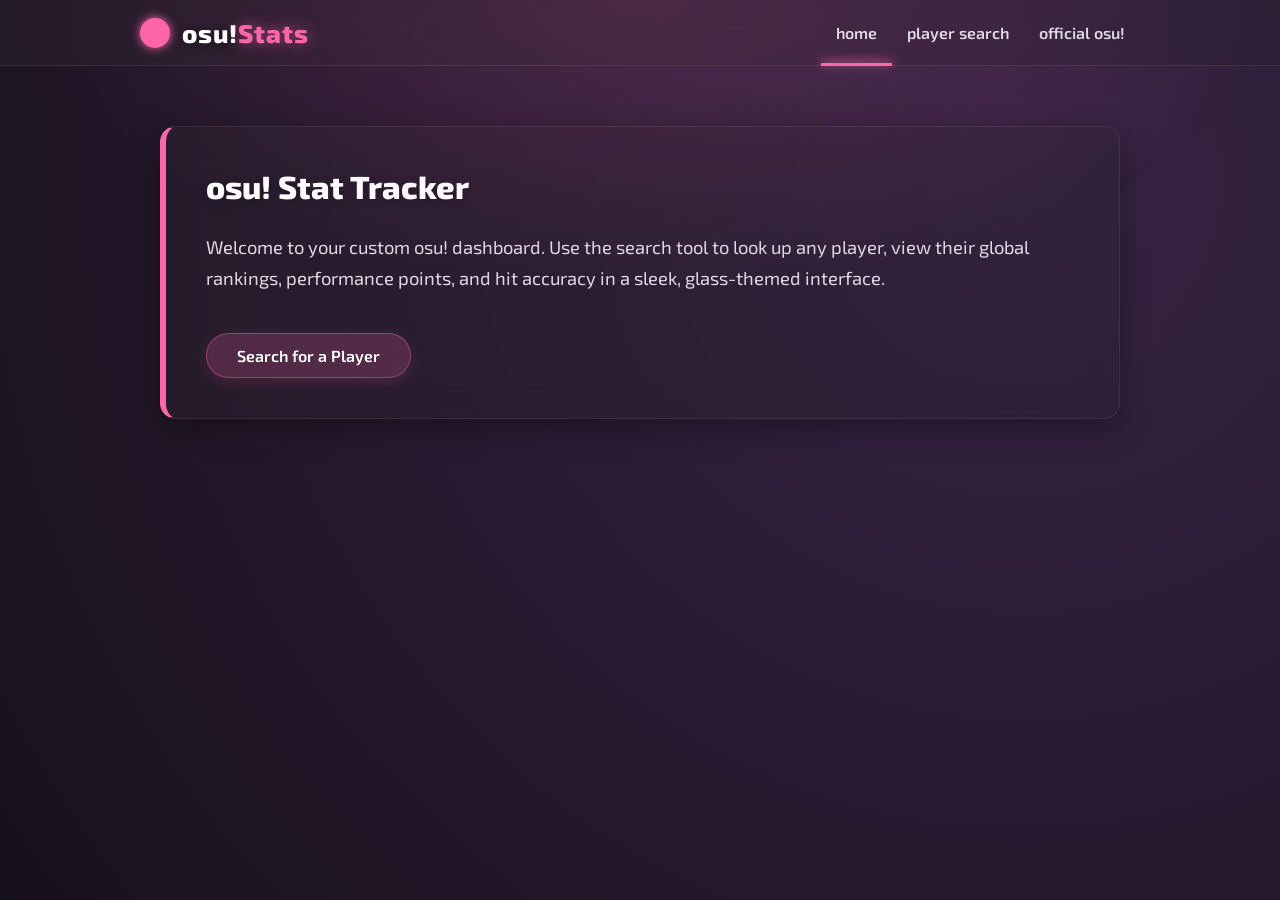
==== index.html @ 808aa3cc "Update title and navbar structure in index.html" ====
<!DOCTYPE html>
<html lang="en">
<head>
    <meta charset="UTF-8">
    <meta name="viewport" content="width=device-width, initial-scale=1.0">
    <title>osu!Stats - Home</title>
    <!-- Importing Exo 2 font family -->
    <link href="https://fonts.googleapis.com/css2?family=Exo+2:ital,wght@0,300;0,400;0,600;0,800;1,400&display=swap" rel="stylesheet">
    <style>
        :root {
            --osu-pink: #ff66aa;
            --text-main: #ffffff;
            --text-muted: #e2d9e6;
            
            /* Glassmorphism Variables */
            --glass-bg: rgba(42, 34, 48, 0.45);
            --glass-border: rgba(255, 255, 255, 0.08);
            --glass-blur: blur(16px);
        }

        body {
            font-family: 'Exo 2', Arial, sans-serif;
            background: radial-gradient(circle at 80% 20%, #382445 0%, #17111c 100%);
            color: var(--text-main);
            margin: 0;
            padding: 0;
            display: flex;
            flex-direction: column;
            min-height: 100vh;
        }

        /* Top Navbar */
        header {
            background-color: var(--glass-bg);
            backdrop-filter: var(--glass-blur);
            -webkit-backdrop-filter: var(--glass-blur);
            border-bottom: 1px solid var(--glass-border);
            position: sticky;
            top: 0;
            z-index: 100;
        }

        .nav-container {
            max-width: 1000px;
            margin: 0 auto;
            display: flex;
            align-items: center;
            justify-content: space-between;
            padding: 0 20px;
            height: 65px;
        }

        .logo-area { 
            display: flex; 
            align-items: center; 
            gap: 12px; 
        }

        .osu-logo-circle {
            width: 30px; 
            height: 30px;
            background-color: var(--osu-pink);
            border-radius: 50%;
            box-shadow: 0 0 10px var(--osu-pink);
        }

        nav {
            display: flex;
            height: 100%;
            align-items: center;
        }

        nav a { 
            color: var(--text-muted); 
            text-decoration: none; 
            font-weight: 600; 
            padding: 0 15px; 
            height: 100%;
            display: flex;
            align-items: center;
            position: relative;
            transition: color 0.2s ease, background-color 0.2s ease;
        }

        nav a:hover {
            color: var(--text-main);
            background-color: rgba(255, 255, 255, 0.05);
        }

        /* Neon pink indicator line for active/hover tabs */
        nav a:hover::after, nav a.active::after {
            content: '';
            position: absolute;
            bottom: -1px; 
            left: 0;
            width: 100%;
            height: 3px;
            background-color: var(--osu-pink);
            box-shadow: 0 -2px 10px var(--osu-pink);
        }

        /* --- COMBINED NAVBAR TITLE & GLOW --- */
        .nav-title {
            font-size: 1.6rem;
            font-weight: 800;
            color: #ffffff;
            margin: 0;
            letter-spacing: 1px;
            text-shadow: 0 2px 10px rgba(0, 0, 0, 0.5);
        }

        .nav-title span {
            color: var(--osu-pink, #ff66aa);
            text-shadow: 0 0 15px rgba(255, 102, 170, 0.6);
        }

        .ambient-glow {
            position: absolute;
            top: 0;
            left: 50%;
            transform: translateX(-50%);
            width: 100vw; 
            height: 300px;
            background: radial-gradient(ellipse at top, rgba(255, 102, 170, 0.15) 0%, transparent 70%);
            z-index: -1; 
            pointer-events: none; 
        }

        /* Main Content Container */
        main {
            flex: 1;
            max-width: 1000px;
            width: 100%;
            margin: 60px auto;
            padding: 0 20px;
            box-sizing: border-box;
        }

        /* Frosty Glass Card (Specific to Home Page) */
        .welcome-card {
            background: var(--glass-bg);
            backdrop-filter: var(--glass-blur);
            -webkit-backdrop-filter: var(--glass-blur);
            border: 1px solid var(--glass-border);
            border-left: 6px solid var(--osu-pink); 
            border-radius: 16px;
            padding: 40px;
            box-shadow: 0 8px 32px 0 rgba(0, 0, 0, 0.37);
        }

        .welcome-card h2 {
            margin-top: 0;
            font-weight: 800;
            font-size: 2rem;
            text-shadow: 0 2px 10px rgba(0, 0, 0, 0.3);
        }

        .welcome-card p {
            color: var(--text-muted);
            line-height: 1.7;
            font-size: 1.15rem;
        }

        /* Glowing Frosted Button (Specific to Home Page) */
        .btn-primary {
            display: inline-block;
            background: rgba(255, 102, 170, 0.2);
            color: white;
            text-decoration: none;
            padding: 12px 30px;
            border-radius: 50px;
            font-weight: 600;
            margin-top: 20px;
            border: 1px solid rgba(255, 102, 170, 0.4);
            box-shadow: 0 4px 15px rgba(255, 102, 170, 0.15);
            backdrop-filter: var(--glass-blur);
            transition: all 0.2s ease;
        }

        .btn-primary:hover {
            background: var(--osu-pink);
            box-shadow: 0 0 20px var(--osu-pink);
            transform: translateY(-2px);
        }
    </style>
</head>
<body>

    <header>
        <!-- The background glow attached to the navbar -->
        <div class="ambient-glow"></div>
        
        <div class="nav-container">
            <div class="logo-area">
                <span class="osu-logo-circle"></span>
                <h1 class="nav-title">osu!<span>Stats</span></h1>
            </div>
            
            <!-- Easy-to-expand Navigation -->
            <nav>
                <a href="index.html" class="active">home</a>
                <a href="profile.html">player search</a>
                <a href="https://osu.ppy.sh" target="_blank">official osu!</a>
                <!-- Future tabs go here! -->
            </nav>
        </div>
    </header>

    <main>
        <div class="welcome-card">
            <h2>osu! Stat Tracker</h2>
            <p>Welcome to your custom osu! dashboard. Use the search tool to look up any player, view their global rankings, performance points, and hit accuracy in a sleek, glass-themed interface.</p>
            <a href="profile.html" class="btn-primary">Search for a Player</a>
        </div>
    </main>

</body>
</html>
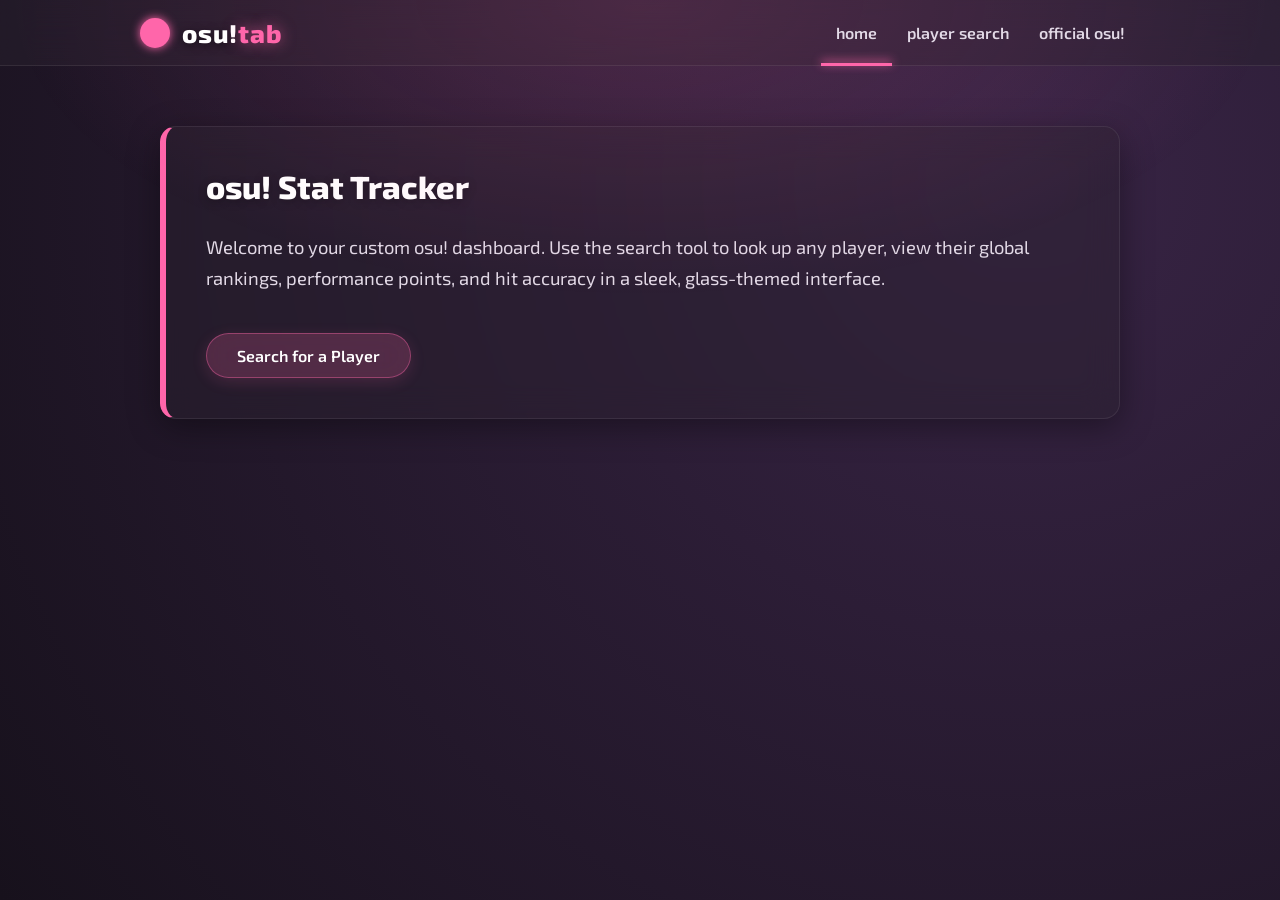
==== commit f52f471a: "Update index.html" ====
--- a/index.html
+++ b/index.html
@@ -193,7 +193,7 @@
         <div class="nav-container">
             <div class="logo-area">
                 <span class="osu-logo-circle"></span>
-                <h1 class="nav-title">osu!<span>Stats</span></h1>
+                <h1 class="nav-title">osu!<span>tab</span></h1>
             </div>
             
             <!-- Easy-to-expand Navigation -->
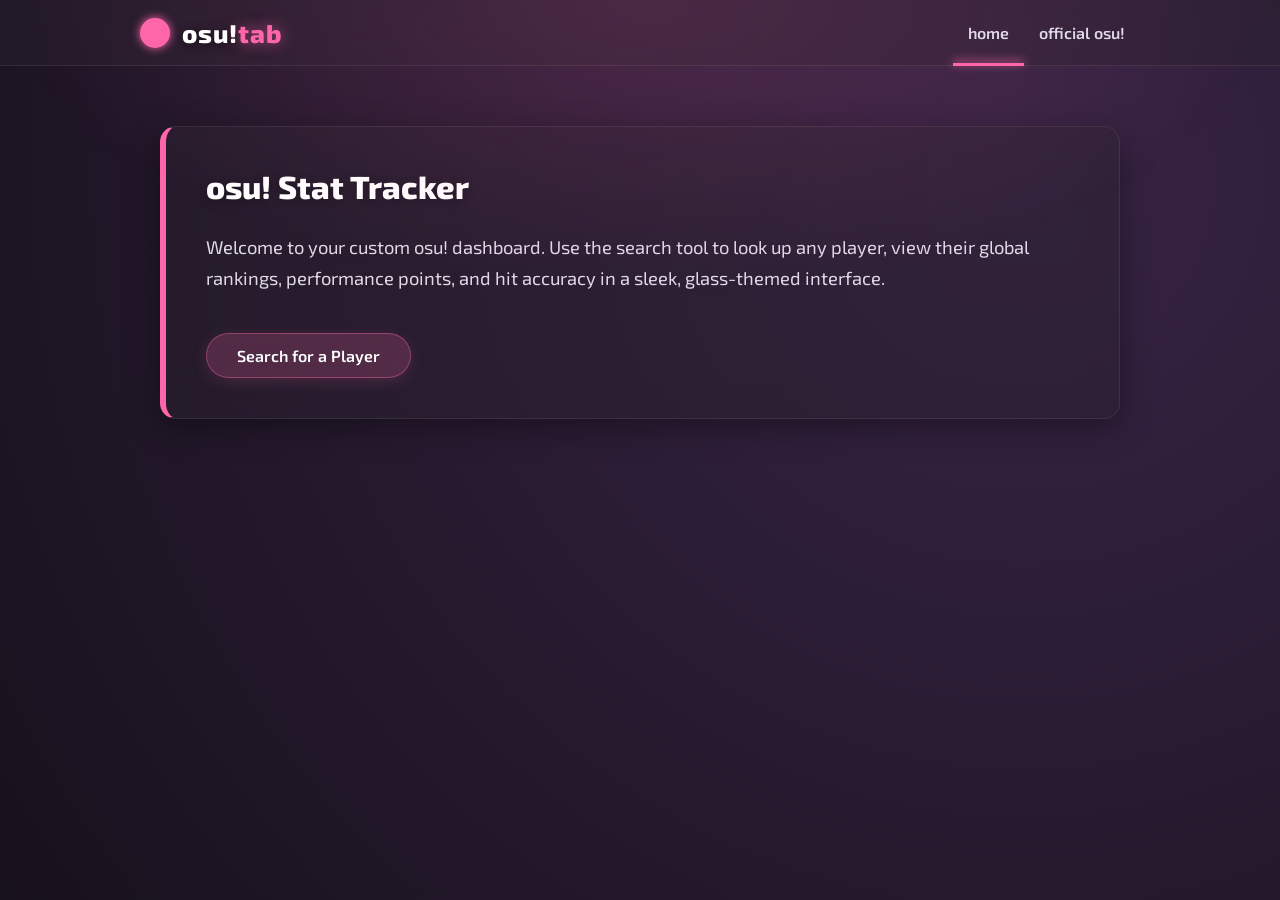
==== commit 3145f12e: "Remove commented navigation elements from index.html" ====
--- a/index.html
+++ b/index.html
@@ -196,12 +196,9 @@
                 <h1 class="nav-title">osu!<span>tab</span></h1>
             </div>
             
-            <!-- Easy-to-expand Navigation -->
-            <nav>
+           <nav>
                 <a href="index.html" class="active">home</a>
-                <a href="profile.html">player search</a>
                 <a href="https://osu.ppy.sh" target="_blank">official osu!</a>
-                <!-- Future tabs go here! -->
             </nav>
         </div>
     </header>
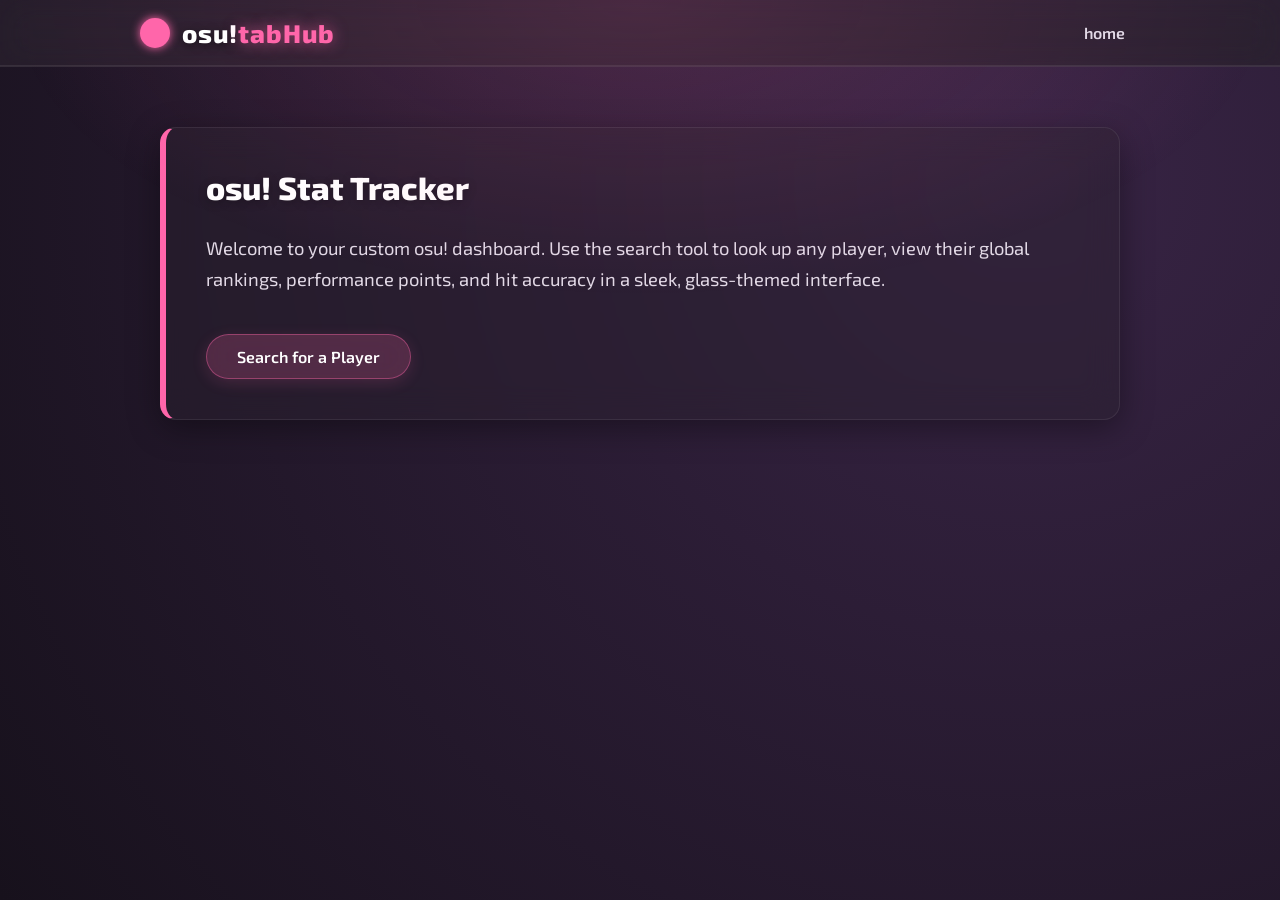
==== commit 3599e260: "Update index.html" ====
--- a/index.html
+++ b/index.html
@@ -187,20 +187,11 @@
 <body>
 
     <header>
-        <!-- The background glow attached to the navbar -->
-        <div class="ambient-glow"></div>
-        
-        <div class="nav-container">
-            <div class="logo-area">
-                <span class="osu-logo-circle"></span>
-                <h1 class="nav-title">osu!<span>tab</span></h1>
-            </div>
-            
-           <nav>
-                <a href="index.html" class="active">home</a>
-                <a href="https://osu.ppy.sh" target="_blank">official osu!</a>
-            </nav>
-        </div>
+       <!-- This loads the JavaScript component -->
+    <script src="navbar.js"></script>
+    
+    <!-- This places the navbar and tells it to use the name "Hub" -->
+    <top-navbar page-name="Hub"></top-navbar>
     </header>
 
     <main>
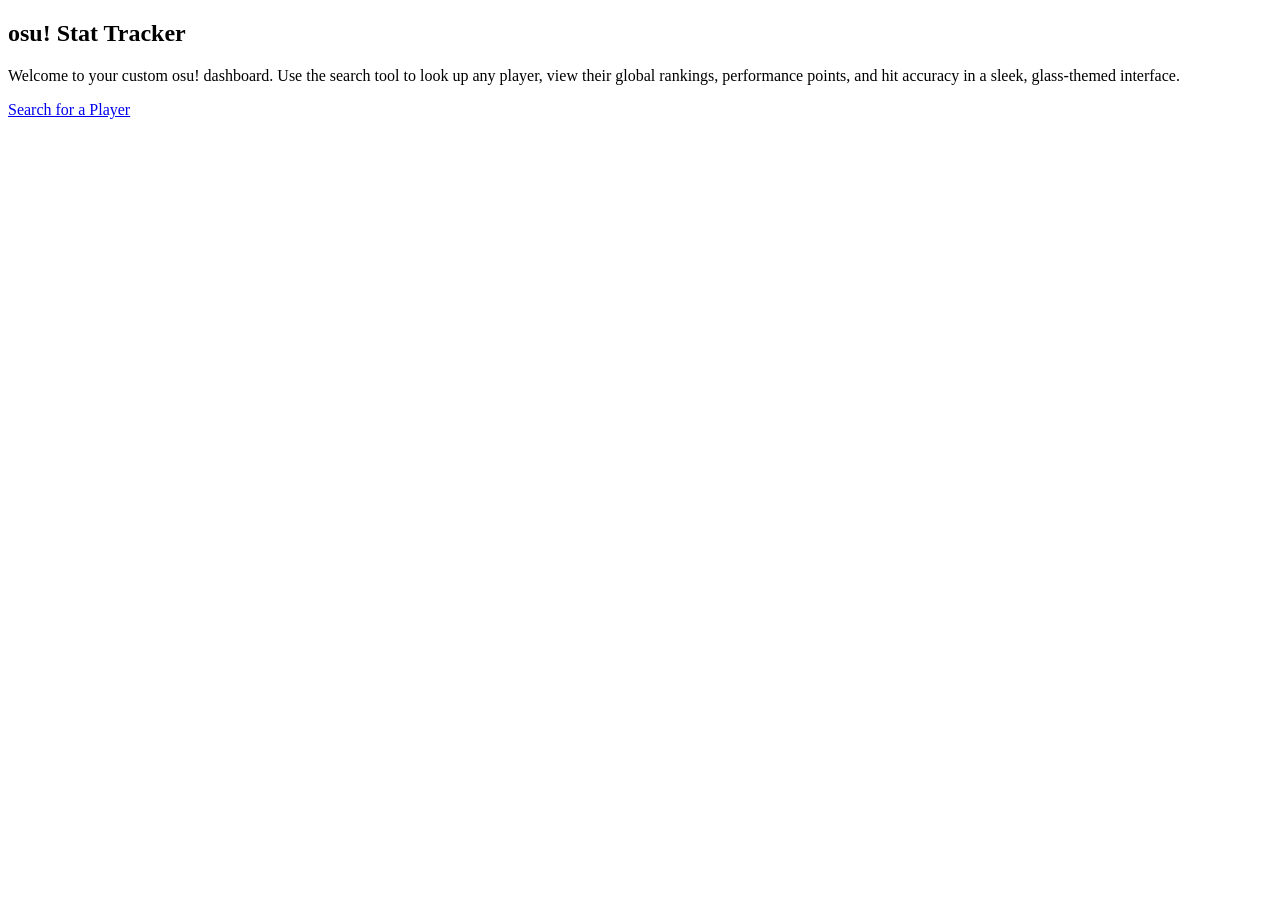
==== commit 2d9e5148: "Remove inline CSS styles from index.html Removed CSS styles for the page layout and design." ====
--- a/index.html
+++ b/index.html
@@ -6,194 +6,8 @@
     <title>osu!Stats - Home</title>
     <!-- Importing Exo 2 font family -->
     <link href="https://fonts.googleapis.com/css2?family=Exo+2:ital,wght@0,300;0,400;0,600;0,800;1,400&display=swap" rel="stylesheet">
-    <style>
-        :root {
-            --osu-pink: #ff66aa;
-            --text-main: #ffffff;
-            --text-muted: #e2d9e6;
-            
-            /* Glassmorphism Variables */
-            --glass-bg: rgba(42, 34, 48, 0.45);
-            --glass-border: rgba(255, 255, 255, 0.08);
-            --glass-blur: blur(16px);
-        }
-
-        body {
-            font-family: 'Exo 2', Arial, sans-serif;
-            background: radial-gradient(circle at 80% 20%, #382445 0%, #17111c 100%);
-            color: var(--text-main);
-            margin: 0;
-            padding: 0;
-            display: flex;
-            flex-direction: column;
-            min-height: 100vh;
-        }
-
-        /* Top Navbar */
-        header {
-            background-color: var(--glass-bg);
-            backdrop-filter: var(--glass-blur);
-            -webkit-backdrop-filter: var(--glass-blur);
-            border-bottom: 1px solid var(--glass-border);
-            position: sticky;
-            top: 0;
-            z-index: 100;
-        }
-
-        .nav-container {
-            max-width: 1000px;
-            margin: 0 auto;
-            display: flex;
-            align-items: center;
-            justify-content: space-between;
-            padding: 0 20px;
-            height: 65px;
-        }
-
-        .logo-area { 
-            display: flex; 
-            align-items: center; 
-            gap: 12px; 
-        }
-
-        .osu-logo-circle {
-            width: 30px; 
-            height: 30px;
-            background-color: var(--osu-pink);
-            border-radius: 50%;
-            box-shadow: 0 0 10px var(--osu-pink);
-        }
-
-        nav {
-            display: flex;
-            height: 100%;
-            align-items: center;
-        }
-
-        nav a { 
-            color: var(--text-muted); 
-            text-decoration: none; 
-            font-weight: 600; 
-            padding: 0 15px; 
-            height: 100%;
-            display: flex;
-            align-items: center;
-            position: relative;
-            transition: color 0.2s ease, background-color 0.2s ease;
-        }
-
-        nav a:hover {
-            color: var(--text-main);
-            background-color: rgba(255, 255, 255, 0.05);
-        }
-
-        /* Neon pink indicator line for active/hover tabs */
-        nav a:hover::after, nav a.active::after {
-            content: '';
-            position: absolute;
-            bottom: -1px; 
-            left: 0;
-            width: 100%;
-            height: 3px;
-            background-color: var(--osu-pink);
-            box-shadow: 0 -2px 10px var(--osu-pink);
-        }
-
-        /* --- COMBINED NAVBAR TITLE & GLOW --- */
-        .nav-title {
-            font-size: 1.6rem;
-            font-weight: 800;
-            color: #ffffff;
-            margin: 0;
-            letter-spacing: 1px;
-            text-shadow: 0 2px 10px rgba(0, 0, 0, 0.5);
-        }
-
-        .nav-title span {
-            color: var(--osu-pink, #ff66aa);
-            text-shadow: 0 0 15px rgba(255, 102, 170, 0.6);
-        }
-
-        .ambient-glow {
-            position: absolute;
-            top: 0;
-            left: 50%;
-            transform: translateX(-50%);
-            width: 100vw; 
-            height: 300px;
-            background: radial-gradient(ellipse at top, rgba(255, 102, 170, 0.15) 0%, transparent 70%);
-            z-index: -1; 
-            pointer-events: none; 
-        }
-
-        /* Main Content Container */
-        main {
-            flex: 1;
-            max-width: 1000px;
-            width: 100%;
-            margin: 60px auto;
-            padding: 0 20px;
-            box-sizing: border-box;
-        }
-
-        /* Frosty Glass Card (Specific to Home Page) */
-        .welcome-card {
-            background: var(--glass-bg);
-            backdrop-filter: var(--glass-blur);
-            -webkit-backdrop-filter: var(--glass-blur);
-            border: 1px solid var(--glass-border);
-            border-left: 6px solid var(--osu-pink); 
-            border-radius: 16px;
-            padding: 40px;
-            box-shadow: 0 8px 32px 0 rgba(0, 0, 0, 0.37);
-        }
-
-        .welcome-card h2 {
-            margin-top: 0;
-            font-weight: 800;
-            font-size: 2rem;
-            text-shadow: 0 2px 10px rgba(0, 0, 0, 0.3);
-        }
-
-        .welcome-card p {
-            color: var(--text-muted);
-            line-height: 1.7;
-            font-size: 1.15rem;
-        }
-
-        /* Glowing Frosted Button (Specific to Home Page) */
-        .btn-primary {
-            display: inline-block;
-            background: rgba(255, 102, 170, 0.2);
-            color: white;
-            text-decoration: none;
-            padding: 12px 30px;
-            border-radius: 50px;
-            font-weight: 600;
-            margin-top: 20px;
-            border: 1px solid rgba(255, 102, 170, 0.4);
-            box-shadow: 0 4px 15px rgba(255, 102, 170, 0.15);
-            backdrop-filter: var(--glass-blur);
-            transition: all 0.2s ease;
-        }
-
-        .btn-primary:hover {
-            background: var(--osu-pink);
-            box-shadow: 0 0 20px var(--osu-pink);
-            transform: translateY(-2px);
-        }
-    </style>
 </head>
 <body>
-
-    <header>
-       <!-- This loads the JavaScript component -->
-    <script src="navbar.js"></script>
-    
-    <!-- This places the navbar and tells it to use the name "Hub" -->
-    <top-navbar page-name="Hub"></top-navbar>
-    </header>
-
     <main>
         <div class="welcome-card">
             <h2>osu! Stat Tracker</h2>
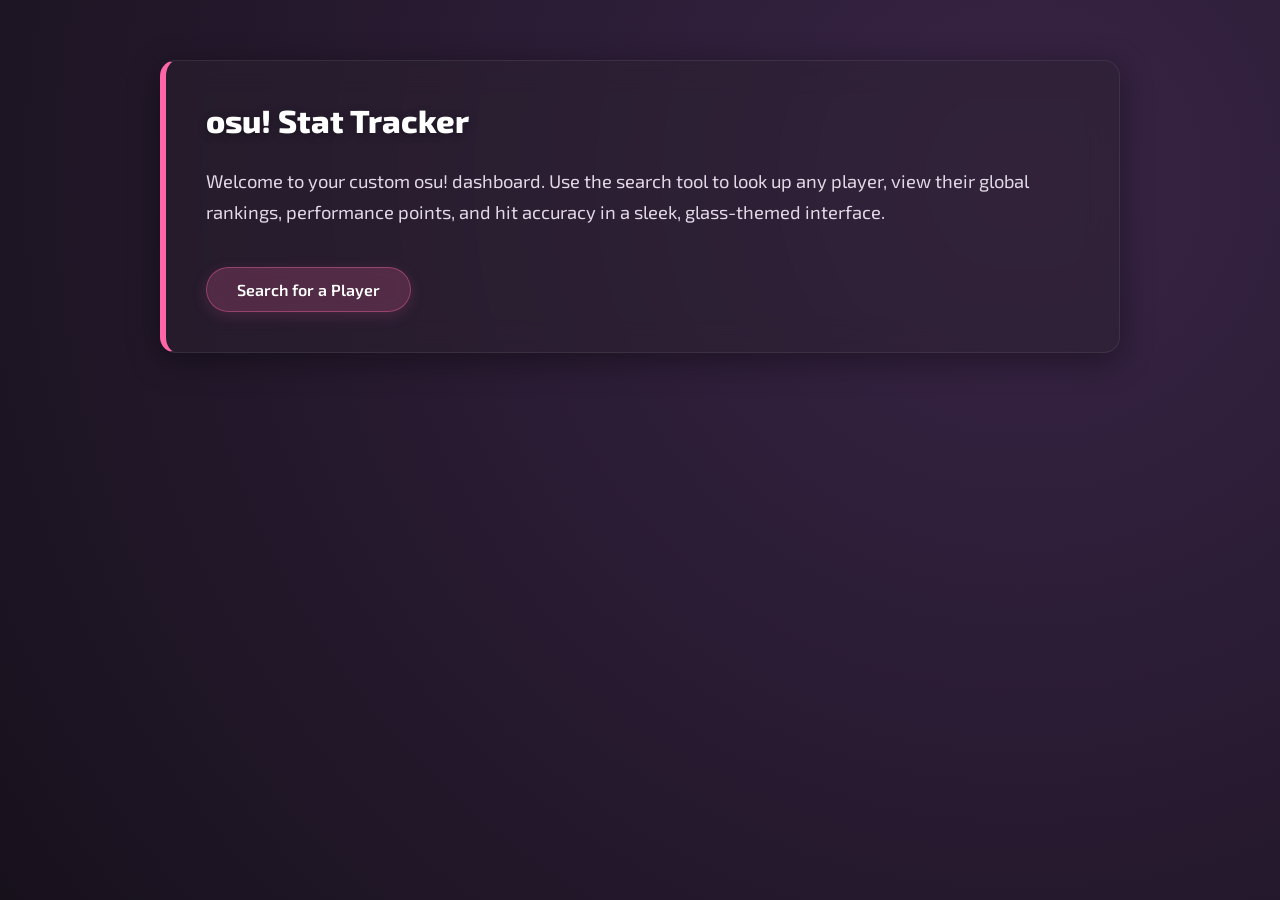
==== commit e0f7e63f: "Update index.html" ====
--- a/index.html
+++ b/index.html
@@ -1,6 +1,9 @@
 <!DOCTYPE html>
 <html lang="en">
 <head>
+    <link href="https://fonts.googleapis.com/css2?family=Exo+2:ital,wght@0,300;0,400;0,600;0,700;0,800;1,400&display=swap" rel="stylesheet">
+    
+    <link rel="stylesheet" href="style.css">
     <meta charset="UTF-8">
     <meta name="viewport" content="width=device-width, initial-scale=1.0">
     <title>osu!Stats - Home</title>
--- a/style.css
+++ b/style.css
@@ -0,0 +1,199 @@
+/* =========================================
+   1. GLOBAL VARIABLES & BASE STYLES
+========================================= */
+:root {
+    --osu-pink: #ff66aa;
+    --text-main: #ffffff;
+    --text-muted: #e2d9e6;
+    
+    /* Glassmorphism Variables */
+    --glass-bg: rgba(42, 34, 48, 0.45);
+    --glass-border: rgba(255, 255, 255, 0.08);
+    --glass-blur: blur(16px);
+}
+
+body {
+    font-family: 'Exo 2', Arial, sans-serif;
+    background: radial-gradient(circle at 80% 20%, #382445 0%, #17111c 100%);
+    color: var(--text-main);
+    margin: 0;
+    padding: 0;
+    display: flex;
+    flex-direction: column;
+    min-height: 100vh;
+}
+
+main {
+    flex: 1;
+    max-width: 1000px;
+    width: 100%;
+    margin: 60px auto;
+    padding: 0 20px;
+    box-sizing: border-box;
+}
+
+/* =========================================
+   2. SHARED NAVBAR COMPONENT
+========================================= */
+header {
+    background-color: var(--glass-bg);
+    backdrop-filter: var(--glass-blur);
+    -webkit-backdrop-filter: var(--glass-blur);
+    border-bottom: 1px solid var(--glass-border);
+    position: sticky;
+    top: 0;
+    z-index: 100;
+}
+
+.nav-container {
+    max-width: 1000px;
+    margin: 0 auto;
+    display: flex;
+    align-items: center;
+    justify-content: space-between;
+    padding: 0 20px;
+    height: 65px;
+}
+
+.logo-area { display: flex; align-items: center; gap: 12px; }
+
+.osu-logo-circle {
+    width: 30px; height: 30px;
+    background-color: var(--osu-pink);
+    border-radius: 50%;
+    box-shadow: 0 0 10px var(--osu-pink);
+}
+
+nav { display: flex; height: 100%; align-items: center; }
+
+nav a { 
+    color: var(--text-muted); 
+    text-decoration: none; 
+    font-weight: 600; 
+    padding: 0 15px; 
+    height: 100%;
+    display: flex;
+    align-items: center;
+    position: relative;
+    transition: color 0.2s ease, background-color 0.2s ease;
+}
+
+nav a:hover {
+    color: var(--text-main);
+    background-color: rgba(255, 255, 255, 0.05);
+}
+
+/* Neon pink indicator line for active/hover tabs */
+nav a:hover::after, nav a.active::after {
+    content: '';
+    position: absolute;
+    bottom: -1px; 
+    left: 0;
+    width: 100%;
+    height: 3px;
+    background-color: var(--osu-pink);
+    box-shadow: 0 -2px 10px var(--osu-pink);
+}
+
+/* Navbar Title & Glow */
+.nav-title {
+    font-size: 1.6rem; font-weight: 800; color: #ffffff;
+    margin: 0; letter-spacing: 1px; text-shadow: 0 2px 10px rgba(0, 0, 0, 0.5);
+}
+.brand-pink { color: var(--osu-pink); text-shadow: 0 0 15px rgba(255, 102, 170, 0.6); }
+.page-suffix { color: #73d0ff; text-shadow: 0 0 15px rgba(115, 208, 255, 0.6); margin-left: 4px; font-weight: 600; }
+
+.ambient-glow {
+    position: absolute; top: 0; left: 50%; transform: translateX(-50%);
+    width: 100vw; height: 300px;
+    background: radial-gradient(ellipse at top, rgba(255, 102, 170, 0.15) 0%, transparent 70%);
+    z-index: -1; pointer-events: none; 
+}
+
+/* =========================================
+   3. INDEX.HTML (HOME HUB CARDS)
+========================================= */
+.welcome-card {
+    background: var(--glass-bg);
+    backdrop-filter: var(--glass-blur);
+    -webkit-backdrop-filter: var(--glass-blur);
+    border: 1px solid var(--glass-border);
+    border-left: 6px solid var(--osu-pink); 
+    border-radius: 16px;
+    padding: 40px;
+    box-shadow: 0 8px 32px 0 rgba(0, 0, 0, 0.37);
+}
+
+.welcome-card h2 { margin-top: 0; font-weight: 800; font-size: 2rem; text-shadow: 0 2px 10px rgba(0, 0, 0, 0.3); }
+.welcome-card p { color: var(--text-muted); line-height: 1.7; font-size: 1.15rem; }
+
+.btn-primary {
+    display: inline-block; background: rgba(255, 102, 170, 0.2);
+    color: white; text-decoration: none; padding: 12px 30px;
+    border-radius: 50px; font-weight: 600; margin-top: 20px;
+    border: 1px solid rgba(255, 102, 170, 0.4);
+    box-shadow: 0 4px 15px rgba(255, 102, 170, 0.15);
+    backdrop-filter: var(--glass-blur); transition: all 0.2s ease;
+}
+.btn-primary:hover { background: var(--osu-pink); box-shadow: 0 0 20px var(--osu-pink); transform: translateY(-2px); }
+
+/* =========================================
+   4. PROFILE.HTML (STATS & SEARCH)
+========================================= */
+.search-bar { display: flex; gap: 10px; margin-bottom: 30px; }
+.search-bar input {
+    flex: 1; background: rgba(0, 0, 0, 0.2); border: 1px solid var(--glass-border);
+    padding: 12px 20px; border-radius: 50px; color: white; font-family: 'Exo 2', sans-serif;
+    font-size: 1rem; backdrop-filter: var(--glass-blur); outline: none;
+}
+.search-bar input:focus { border-color: var(--osu-pink); }
+.search-bar button {
+    background: var(--osu-pink); color: white; border: none; padding: 0 25px;
+    border-radius: 50px; font-weight: 700; cursor: pointer;
+}
+
+.profile-card {
+    background: var(--glass-bg); backdrop-filter: var(--glass-blur);
+    border: 1px solid var(--glass-border); border-radius: 16px;
+    padding: 40px; box-shadow: 0 8px 32px 0 rgba(0, 0, 0, 0.37);
+}
+
+.wireframe-header { display: flex; align-items: flex-start; gap: 25px; margin-bottom: 30px; }
+.pfp-col { display: flex; flex-direction: column; align-items: center; width: 140px; }
+.avatar {
+    width: 140px; height: 140px; border-radius: 12px;
+    background-color: rgba(255, 255, 255, 0.1); background-position: center; background-size: cover;
+    border: 2px solid var(--osu-pink); box-shadow: 0 0 15px rgba(255, 102, 170, 0.3);
+}
+.player-name { font-size: 1.4rem; font-weight: 800; margin: 10px 0 0 0; text-align: center; word-break: break-all; }
+
+.header-details { flex: 1; display: flex; align-items: flex-end; gap: 20px; height: 140px; padding-bottom: 5px; box-sizing: border-box; }
+.flag-box { width: 60px; height: 40px; background-color: rgba(0,0,0,0.3); background-position: center; background-size: cover; border: 1px solid var(--glass-border); border-radius: 6px; }
+
+.xp-container { flex: 1; display: flex; flex-direction: column; gap: 8px; }
+.xp-text { text-align: center; font-size: 0.9rem; font-weight: 600; color: var(--text-muted); letter-spacing: 1px; }
+.xp-bar-bg { width: 100%; height: 12px; background: rgba(0, 0, 0, 0.4); border: 1px solid var(--glass-border); border-radius: 10px; overflow: hidden; }
+.xp-bar-fill { height: 100%; width: 0%; background: var(--osu-pink); box-shadow: 0 0 10px var(--osu-pink); transition: width 0.8s ease-out; }
+
+.stats-list-box { background: rgba(0, 0, 0, 0.2); border: 1px solid var(--glass-border); border-radius: 12px; padding: 25px; }
+.stats-title { margin-top: 0; margin-bottom: 20px; font-size: 1.2rem; color: var(--text-muted); border-bottom: 1px solid var(--glass-border); padding-bottom: 10px; }
+.stat-row { display: flex; justify-content: space-between; padding: 10px 8px; border-bottom: 1px solid rgba(255, 255, 255, 0.03); font-size: 1.1rem; border-radius: 6px; transition: transform 0.2s ease-in-out, background-color 0.2s ease-in-out; }
+.stat-row:last-child { border-bottom: none; }
+.stat-row:hover { transform: scale(1.03); background-color: rgba(255, 255, 255, 0.05); }
+
+.stat-name { font-weight: 600; color: var(--text-muted); }
+.stat-val { font-weight: 800; color: var(--text-main); }
+.stat-divider { height: 20px; }
+
+/* Colors & Animations */
+.color-rank { color: #73d0ff; text-shadow: 0 0 10px rgba(115, 208, 255, 0.4); }
+.color-pp { color: var(--osu-pink); text-shadow: 0 0 12px rgba(255, 102, 170, 0.5); }
+.color-ss { color: #e0e0e0; text-shadow: 0 0 10px rgba(224, 224, 224, 0.5); }
+.color-s { color: #ffd966; text-shadow: 0 0 10px rgba(255, 217, 102, 0.5); }
+.color-a { color: #a2e043; text-shadow: 0 0 10px rgba(162, 224, 67, 0.5); }
+
+.shimmer-text { animation: glowShimmer 2.5s infinite alternate ease-in-out; }
+@keyframes glowShimmer {
+    0% { opacity: 0.8; text-shadow: 0 0 5px currentColor; }
+    100% { opacity: 1; text-shadow: 0 0 12px currentColor, 0 0 20px currentColor; }
+}
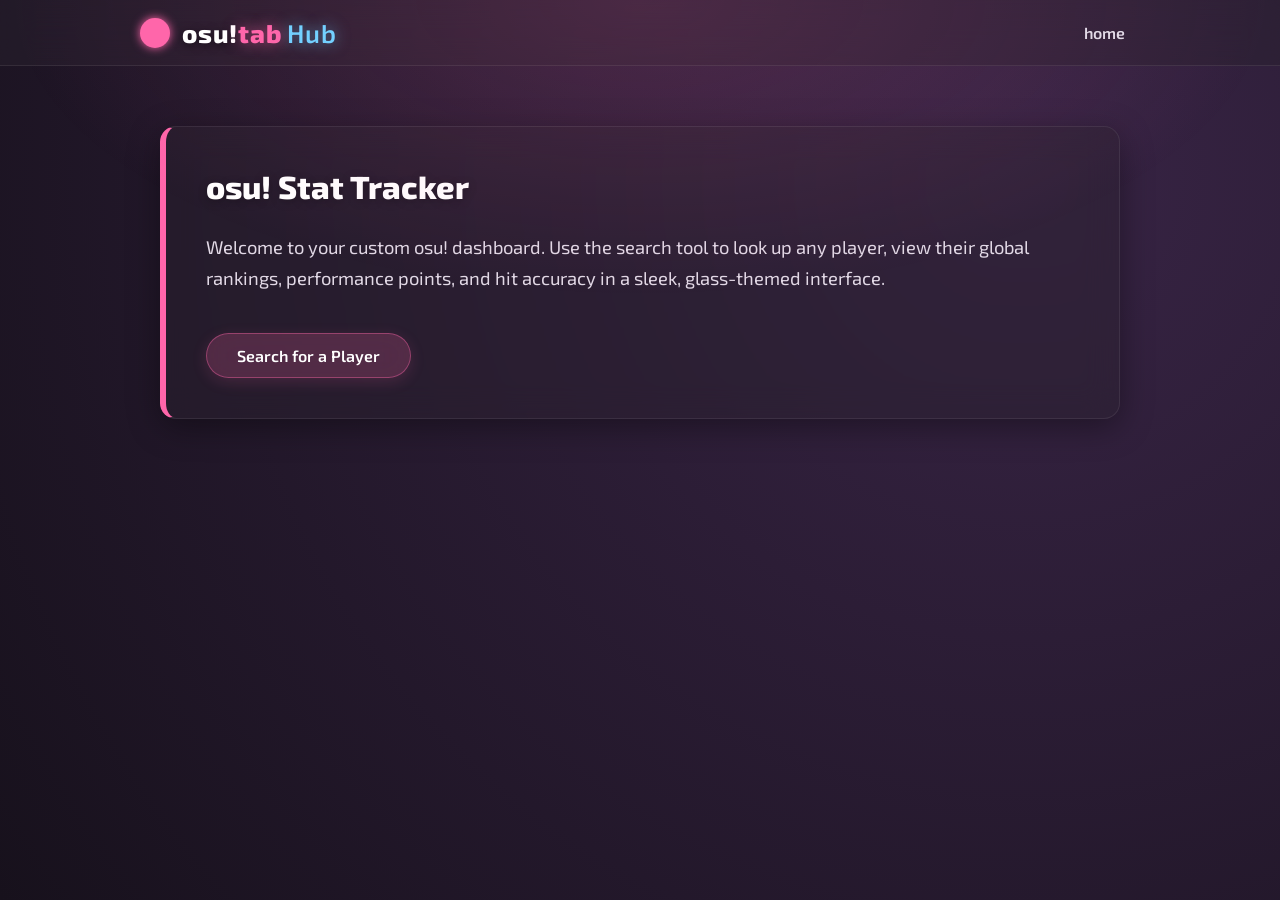
==== commit 0094f989: "Add missing script and top-navbar elements to index.html" ====
--- a/index.html
+++ b/index.html
@@ -1,16 +1,21 @@
 <!DOCTYPE html>
 <html lang="en">
 <head>
-    <link href="https://fonts.googleapis.com/css2?family=Exo+2:ital,wght@0,300;0,400;0,600;0,700;0,800;1,400&display=swap" rel="stylesheet">
-    
-    <link rel="stylesheet" href="style.css">
     <meta charset="UTF-8">
     <meta name="viewport" content="width=device-width, initial-scale=1.0">
     <title>osu!Stats - Home</title>
+    
     <!-- Importing Exo 2 font family -->
-    <link href="https://fonts.googleapis.com/css2?family=Exo+2:ital,wght@0,300;0,400;0,600;0,800;1,400&display=swap" rel="stylesheet">
+    <link href="https://fonts.googleapis.com/css2?family=Exo+2:ital,wght@0,300;0,400;0,600;0,700;0,800;1,400&display=swap" rel="stylesheet">
+    
+    <!-- Your master stylesheet -->
+    <link rel="stylesheet" href="style.css">
 </head>
 <body>
+    <!-- THESE ARE THE TWO MISSING LINES! -->
+    <script src="navbar.js"></script>
+    <top-navbar page-name="Hub"></top-navbar>
+    
     <main>
         <div class="welcome-card">
             <h2>osu! Stat Tracker</h2>
@@ -18,6 +23,5 @@
             <a href="profile.html" class="btn-primary">Search for a Player</a>
         </div>
     </main>
-
 </body>
 </html>
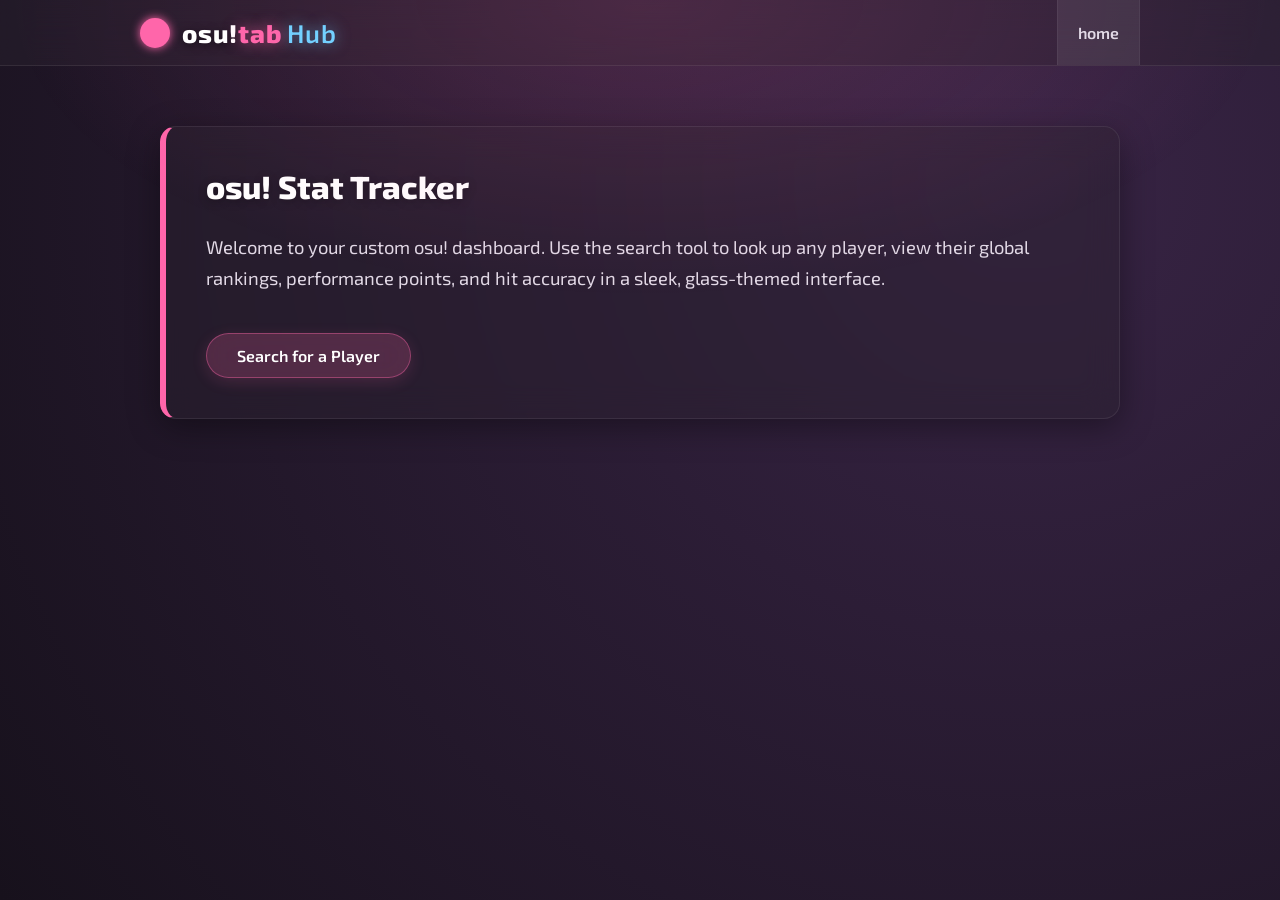
==== commit ed5ebf5a: "Update index.html" ====
--- a/index.html
+++ b/index.html
@@ -3,7 +3,7 @@
 <head>
     <meta charset="UTF-8">
     <meta name="viewport" content="width=device-width, initial-scale=1.0">
-    <title>osu!Stats - Home</title>
+    <title>osu!Stats - Hub</title>
     
     <!-- Importing Exo 2 font family -->
     <link href="https://fonts.googleapis.com/css2?family=Exo+2:ital,wght@0,300;0,400;0,600;0,700;0,800;1,400&display=swap" rel="stylesheet">
--- a/style.css
+++ b/style.css
@@ -64,26 +64,31 @@
     box-shadow: 0 0 10px var(--osu-pink);
 }
 
-nav { display: flex; height: 100%; align-items: center; }
+nav { 
+    display: flex; 
+    height: 100%; /* Makes the nav take up the full height of the header */
+    align-items: center; 
+}
 
 nav a { 
     color: var(--text-muted); 
     text-decoration: none; 
     font-weight: 600; 
-    padding: 0 15px; 
-    height: 100%;
+    padding: 0 20px; 
+    height: 100%; /* Stretches the link to fill the bar */
     display: flex;
     align-items: center;
     position: relative;
     transition: color 0.2s ease, background-color 0.2s ease;
 }
 
+/* Subtle full-height highlight on hover */
 nav a:hover {
     color: var(--text-main);
     background-color: rgba(255, 255, 255, 0.05);
 }
 
-/* Neon pink indicator line for active/hover tabs */
+/* The glowing pink bottom border */
 nav a:hover::after, nav a.active::after {
     content: '';
     position: absolute;
@@ -94,6 +99,18 @@
     background-color: var(--osu-pink);
     box-shadow: 0 -2px 10px var(--osu-pink);
 }
+/* --- The Milky Glass Tab --- */
+nav a.milky-tab {
+    background: rgba(255, 255, 255, 0.08); /* Faint, milky translucent white */
+    border-left: 1px solid rgba(255, 255, 255, 0.05); /* Faint left glass edge */
+    border-right: 1px solid rgba(255, 255, 255, 0.05); /* Faint right glass edge */
+}
+
+/* Make the milky effect slightly brighter when you hover over it */
+nav a.milky-tab:hover {
+    background: rgba(255, 255, 255, 0.15); 
+    /* Your pink bottom-border glow will still automatically apply to this! */
+}
 
 /* Navbar Title & Glow */
 .nav-title {
@@ -168,7 +185,7 @@
 .player-name { font-size: 1.4rem; font-weight: 800; margin: 10px 0 0 0; text-align: center; word-break: break-all; }
 
 .header-details { flex: 1; display: flex; align-items: flex-end; gap: 20px; height: 140px; padding-bottom: 5px; box-sizing: border-box; }
-.flag-box { width: 60px; height: 40px; background-color: rgba(0,0,0,0.3); background-position: center; background-size: cover; border: 1px solid var(--glass-border); border-radius: 6px; }
+.flag-box { width: 60px; height: 40px; background-color: rgba(0,0,0,0.3); background-position: center; background-size: cover; border: 1px solid var(--glass-border); border-radius: 5px; }
 
 .xp-container { flex: 1; display: flex; flex-direction: column; gap: 8px; }
 .xp-text { text-align: center; font-size: 0.9rem; font-weight: 600; color: var(--text-muted); letter-spacing: 1px; }
